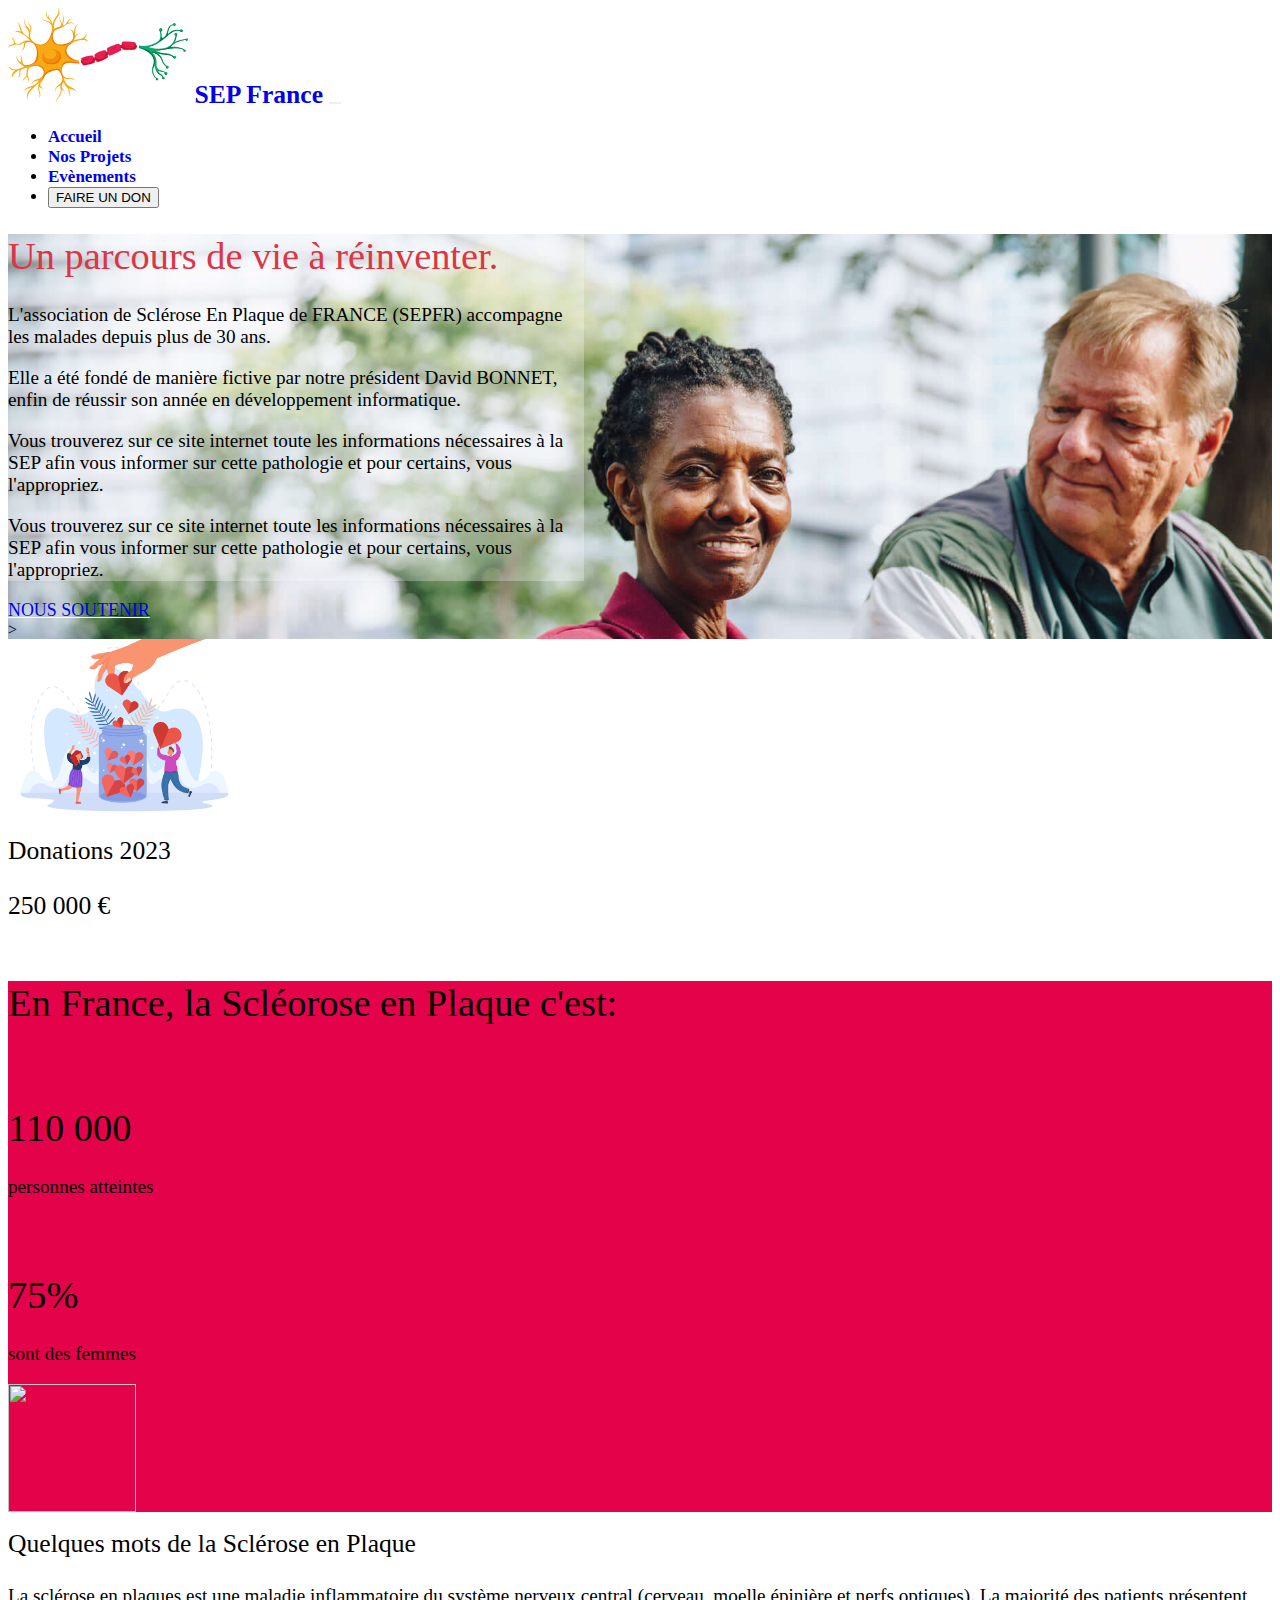
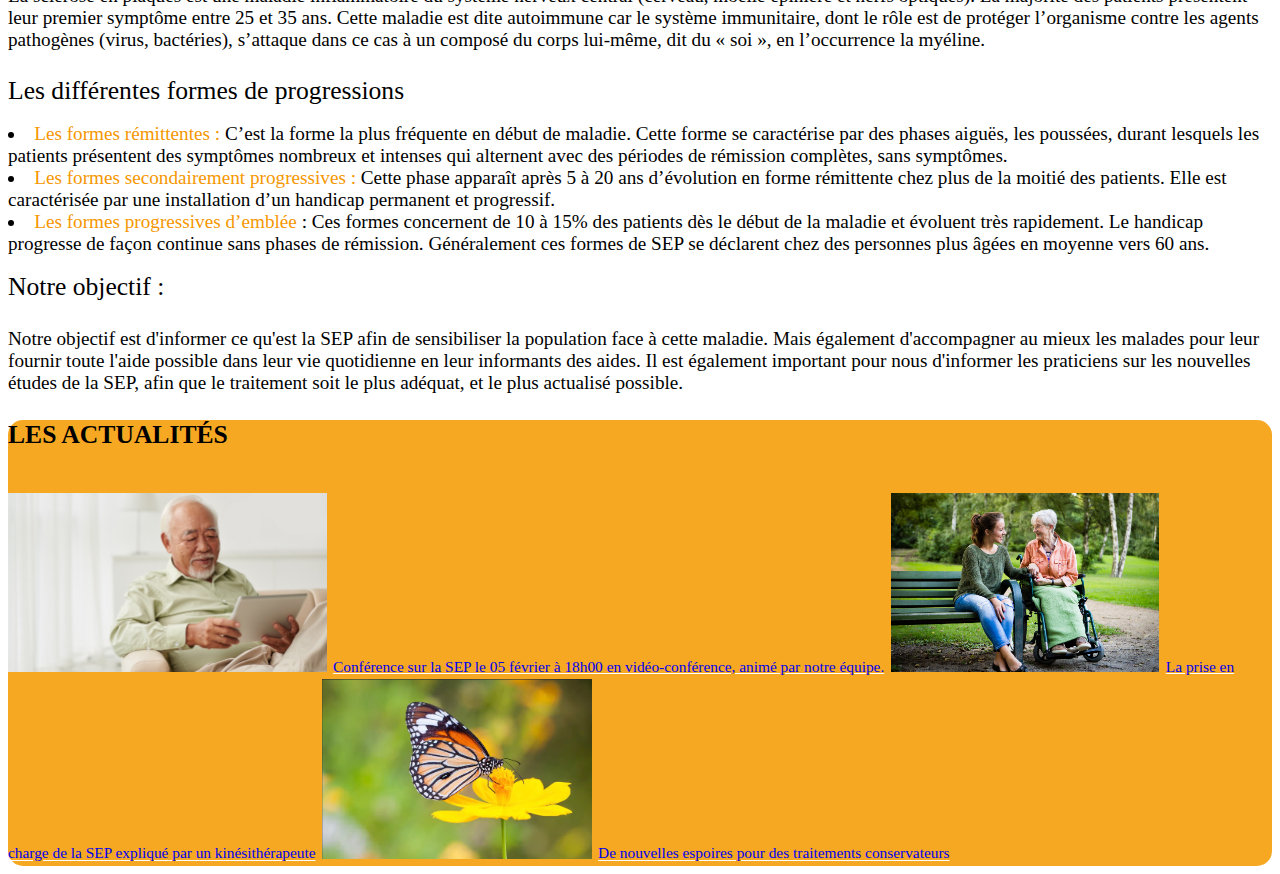
==== index.html @ d8bc522e "Création page d'accueil + Style" ====
<!DOCTYPE html5>


<head>
    <title>Association Sclérose en Plaque</title>
    <meta charset="UTF-8"> 
    <link rel="stylesheet" link rel="stylesheet" href="https://cdnjs.cloudflare.com/ajax/libs/font-awesome/6.2.1/css/all.min.css" integrity="sha512-MV7K8+y+gLIBoVD59lQIYicR65iaqukzvf/nwasF0nqhPay5w/9lJmVM2hMDcnK1OnMGCdVK+iQrJ7lzPJQd1w==" crossorigin="anonymous" referrerpolicy="no-referrer" />

    <link href="https://cdn.jsdelivr.net/npm/bootstrap@5.3.0-alpha1/dist/css/bootstrap.min.css" rel="stylesheet" 
    integrity="sha384-GLhlTQ8iRABdZLl6O3oVMWSktQOp6b7In1Zl3/Jr59b6EGGoI1aFkw7cmDA6j6gD" crossorigin="anonymous">
    <link rel="stylesheet" href=" style.css">
</head>

<body>

    <nav class="navbar navbar-light  bg-white navbar-expand-lg sticky-top py-3">

        <div class="container-fluid">
            <a class="navbar-brand" href="#">
             <span class="text-brand" >  <img class="img-brand" src="./img/logo_sep_nologo.svg"  class="d-inline-block align-center" alt="">
                SEP France </span> 
              </a>


        <button class="navbar-toggler" type="button" data-bs-toggle="collapse" data-bs-target="#navbarTogglerDemo03" aria-controls="navbarTogglerDemo03" aria-expanded="false" >
            <i class="fas fa-bars" style="font-size: 7vw;"></i>
        </button>
    
      
        <div class="collapse navbar-collapse" id="navbarTogglerDemo03">
            <ul class="navbar-nav ms-auto align-items-center" style="font-weight: bold;font-size: 17px;">
                <li class="nav-item"><a class="nav-link active" data-bss-hover-animate="pulse" href="#" >Accueil</a></li>
             
                <li class="nav-item"><a class="nav-link active" data-bss-hover-animate="pulse" href="#" >Nos Projets</a></li>
                
                <li class="nav-item"><a class="nav-link active" data-bss-hover-animate="pulse" href="#" >Evènements</a></li>

                <li class="nav-item"><a class="nav-link" href="#"><button class="btn btn-danger" data-bss-hover-animate="pulse" type="button" >FAIRE UN DON</button></a></li>
            </ul>
        </div>
</div>
      </nav>


 <!--Un parcours de la vie-->
<section class="parcours-section"  style="background-image: url('./img/img_index.jpg'); background-repeat: no-repeat; background-size:cover" >

    <div class="text-white p-4">
            <div class="background-masthead p-5  p-lg-4 mt-5 mt-lg-1" >
                
            <h1 class="text-parcours">Un parcours de vie à réinventer.</h1>
            <h3  class="text-parcours mt-3">L'association de Sclérose En Plaque de FRANCE (SEPFR) accompagne les malades depuis plus de 30 ans.</h4>
         
            <h3 class="text-parcours mt-3">Elle a été fondé de manière fictive par notre président David BONNET, enfin de réussir son année en développement informatique.</h4>


                <h3 class="text-parcours mt-3 ">Vous trouverez sur ce site internet toute les informations nécessaires à la SEP afin vous informer sur cette pathologie et pour certains, vous l'appropriez.  </h4>
            
                    <h3 class="text-parcours mt-3">Vous trouverez sur ce site internet toute les informations nécessaires à la SEP afin vous informer sur cette pathologie et pour certains, vous l'appropriez.  </h4>

        
              </div>

              <div class="d-flex justify-content-center">
                <a class="btn btn-mobile btn-danger mt-5 p-2" role="button" href="#">NOUS SOUTENIR</a>
            </div>
        </div>
></section>



<!--Nombre donnation-->
<section class="text-center" >
    <div class="container align-items-center mt-5 mt-lg-3 mb-5 mb-lg-3" >
        <div class="row">
            <div class="col-lg-5 align-self-center">
                <img  class="img-fluid"  src="./img/hand-generous.png" > 
                <h1 class="text-center h1">Donations 2023 </h1>
                </div>

                <div class="col-lg align-self-center">
                    


<div class="row align-items-center">

    <div class="col"> 

        <div class="progress">
            <div class="progress-bar progress-bar-striped progress-bar-animated bg-warning"  role="progressbar" aria-label="Basic example" style="width: 40%" aria-valuenow="25" aria-valuemin="0" aria-valuemax="100"><p  class="display-1" style="height: 1vmax;">250 000 €</p></div>
          </div>
    </div>

    <div class="col-1 "> 

        <i class="fa-solid fa-euro-sign"></i>
 
     </div>

</div>

                    
                    
                    
                    </div>
                </div>
                </div>


</section>

<!--Nombre de la SEP-->
<section class="text-center text-white  " style="background-color: #e4024b;"  >
    <div class="container " >
        <div class="row" >
            <div class="col-lg-4 align-self-center mt-5">
                <div class="mx-auto">
                    <h1>En France, la Scléorose en Plaque c'est:</h2> </br>
                       
                </div>
            </div>
            <div class="col-lg-4 mt-lg-5 mb-lg-5 align-self-center">
                <div class="mx-auto"></div>
                <h1>110 000 </h1>
                <h3>personnes atteintes</h3> </br>
                <h1>75%</h2>
                    <h3>sont des femmes</h3>
            </div>
            <div class="col-lg-4 align-self-center mt-5 mb-5">

                <img class="img-don" src="https://backeducation.be/Test2/faire_un_don.svg"   />
              
        
        </div>
    </div>
</section>


<!--Présentation de la maladie-->

<section class="mt-5">

<div class="row p-4" >
       
        <div class="col">
            <div class="row"> 

                <div class="col-lg align-self-center">
                 <h1 class="text-center text-danger">Quelques mots de la Sclérose en Plaque</h1>
                    </div>
                    <div class="align-self-center">
                        <h4 class="">La sclérose en plaques est une maladie inflammatoire du système nerveux central (cerveau, moelle épinière et nerfs optiques). La majorité des patients présentent leur premier symptôme entre 25 et 35 ans. Cette maladie est dite autoimmune car le système immunitaire, dont le rôle est de protéger l’organisme contre les agents pathogènes (virus, bactéries), s’attaque dans ce cas à un composé du corps lui-même, dit du « soi », en l’occurrence la myéline.

                        </h4>
                    </div>
            </div>

            <div class="row mt-4"> 
                <div class="align-self-center ">
                    <h1 class="text-center text-danger" >Les différentes formes de progressions</h1>
                    </div>
                    <div class="col-lg align-self-center">
                        <div class="row">
                            <div class="col-lg-4">
                                <div class="mx-auto">
                                    <li class="h4"><strong style="color: rgb(245, 151, 0);"> Les formes rémittentes :</strong> C’est la forme la plus fréquente en début de maladie. Cette forme se caractérise par des phases aiguës, les poussées, durant lesquels les patients présentent des symptômes nombreux et intenses qui alternent avec des périodes de rémission complètes, sans symptômes. </li> 
                                </div>
                            </div>
                            <div class="col-lg-4 ">
                                <div class="mx-auto"></div>
                                <li class="h4"><strong style="color: rgb(245, 151, 0);"> Les formes secondairement progressives :</strong> Cette phase apparaît après 5 à 20 ans d’évolution en forme rémittente chez plus de la moitié des patients. Elle est caractérisée par une installation d’un handicap permanent et progressif.</li>
    
                            </div>
                            <div class="col-lg-4">
                             <!--Blabla-->   
                             <li class="h4"><strong style="color: rgb(245, 151, 0);"> Les formes progressives d’emblée </strong>: Ces formes concernent de 10 à 15% des patients dès le début de la maladie et évoluent très rapidement. Le handicap progresse de façon continue sans phases de rémission. Généralement ces formes de SEP se déclarent chez des personnes plus âgées en moyenne vers 60 ans.</li>
                            </div>
                    </div>
            </div>
            <div class="row  mt-4"> 

                <div class="col-lg-3 align-self-center">
                 <h1 class="text-center text-danger">Notre objectif :</h1>
                    </div>
                    <div class="col-lg align-self-center">
                        <h4 class="">Notre objectif est d'informer ce qu'est la SEP afin de sensibiliser la population face à cette maladie. Mais également d'accompagner au mieux les malades pour leur fournir toute l'aide possible dans leur vie quotidienne en leur informants des aides. Il est également important pour nous d'informer les praticiens sur les nouvelles études de la SEP, afin que le traitement soit le plus adéquat, et le plus actualisé possible. </h4>
                    </div>
            </div>
 
 </div>   
  
</div>     
        <!--Les actualités-->
<div class="col-lg-3 mt-5 mt-lg-0">
    <section class="text-white p-4" style=" border-radius: 15px; background-color: #f6a822;">
    
        
        <p class="display-4">LES ACTUALITÉS</p>
         
        <br>
<div class="text-center ">

        <img class="img-fluid mb-2"   src="./img/actu1.jpg"> </img>
        
        <a  class="h5 text-white" href="#" >Conférence sur la SEP le 05 février à 18h00 en vidéo-conférence, animé par notre équipe.</a>
            <img class="img-fluid mt-2 b-2" src="./img/actu2.jpg"> </img>
        
            <a  class="h5 text-white" href="#">La prise en charge de la SEP expliqué par un kinésithérapeute</a>
                <img class="img-fluid  mt-2 mb-2" src="./img/actu3.jpg"> </img>
            
                <a  class="h5 text-white" href="#">De nouvelles espoires pour des traitements conservateurs</a>
                </div>
            </div>
        
        </section>
</div>

</div>
</div>
</section>


</body>





<script src="https://cdn.jsdelivr.net/npm/bootstrap@5.3.0-alpha1/dist/js/bootstrap.bundle.min.js" integrity="sha384-w76AqPfDkMBDXo30jS1Sgez6pr3x5MlQ1ZAGC+nuZB+EYdgRZgiwxhTBTkF7CXvN" crossorigin="anonymous"></script>
---- style.css ----
h1,.h1{

    font-size: 8vw;
}

h3,.h3 {

font-size: 4.2vw;
font-weight: 250;

}

h4,.h4 {

    font-size: 5vw;
    font-weight: 300;
}

h5,.h5 {
    font-size: 4vw;
    font-weight: 200;
}

.text-brand {

    font-size: 4.5vw; 
    font-weight:600
}

.img-brand {
    width: 20vw;
}

.display-4  {

font-size: 7vw;
font-weight: 600;
}

.btn-mobile {

font-size: 5vw;
}


.navbar-toggler {
    border: none;
    outline: none;
    color: black;
  }
  .navbar-toggler:focus {
      outline: none;
      box-shadow: none;
  }


  .background-masthead {
background-color: rgba(255, 167, 3, 0.498);

}

.progress, .display-1 {
    height: 15vw;
   margin-left: 0px;
    font-size: 4.7vw;
    font-weight: 500;
    border-radius: 10px
}

.fa-solid {

    font-size: 8vw;
}



.img-don {
    height: 30vw;
}

a {
    text-decoration: underline;
    text-decoration-color: white;
}

/** Spécifique Page DON ***/
form {
    border-top: 5px solid #1b72d6;
    border-radius: 10px;
    box-shadow: 0px 2px 10px rgba(0,0,0,.075);
    background-color: #fff;
    padding: 0;
    max-width: 600px;
    margin: auto;
  }

  .p-dons {

    font-size: 4vw;
    font-weight: 400;
    }


/** Spécifique Page Projets **/
svg {

    width:30vw;
}



@media screen and (min-width: 992px) { 


    .background-masthead {
background-color: rgba(255, 255, 255, 0.286);
width: 45vmax;
}

h1,.h1{

font-size: 3vw;
font-weight: 300;
}

h3,.h3{

font-size: 1.5vw;
font-weight: 200;
}

h4,.h4 {
    
    font-size: 1.5vw;
}

.display-4 {

    font-size: 2vw;
}

h5,.h5 {

    font-size: 1.2vw;
}

.text-brand {

    font-size: 2vw; font-weight:600"
}

.text-parcours:first-child {

color:#dc3545
}

.text-parcours {

color:black;
font-weight: 300;
}

.img-brand {
    width: 20vmin;
}

.btn-mobile {

    font-size: 1.4vw;
  
}

.progress, .display-1 {
    height: 5vw;
   margin-left: 0px;
    font-size: 2vw;
    font-weight: 500;
    border-radius: 10px
}

.fa-solid {

font-size: 3vw;
}

.img-don {
    height: 10vw;
}

.img-fluid {

    height: 14vw;
}

.text-center, .h1 {
  font-size: 2vw;
  font-weight: 500;
}



}
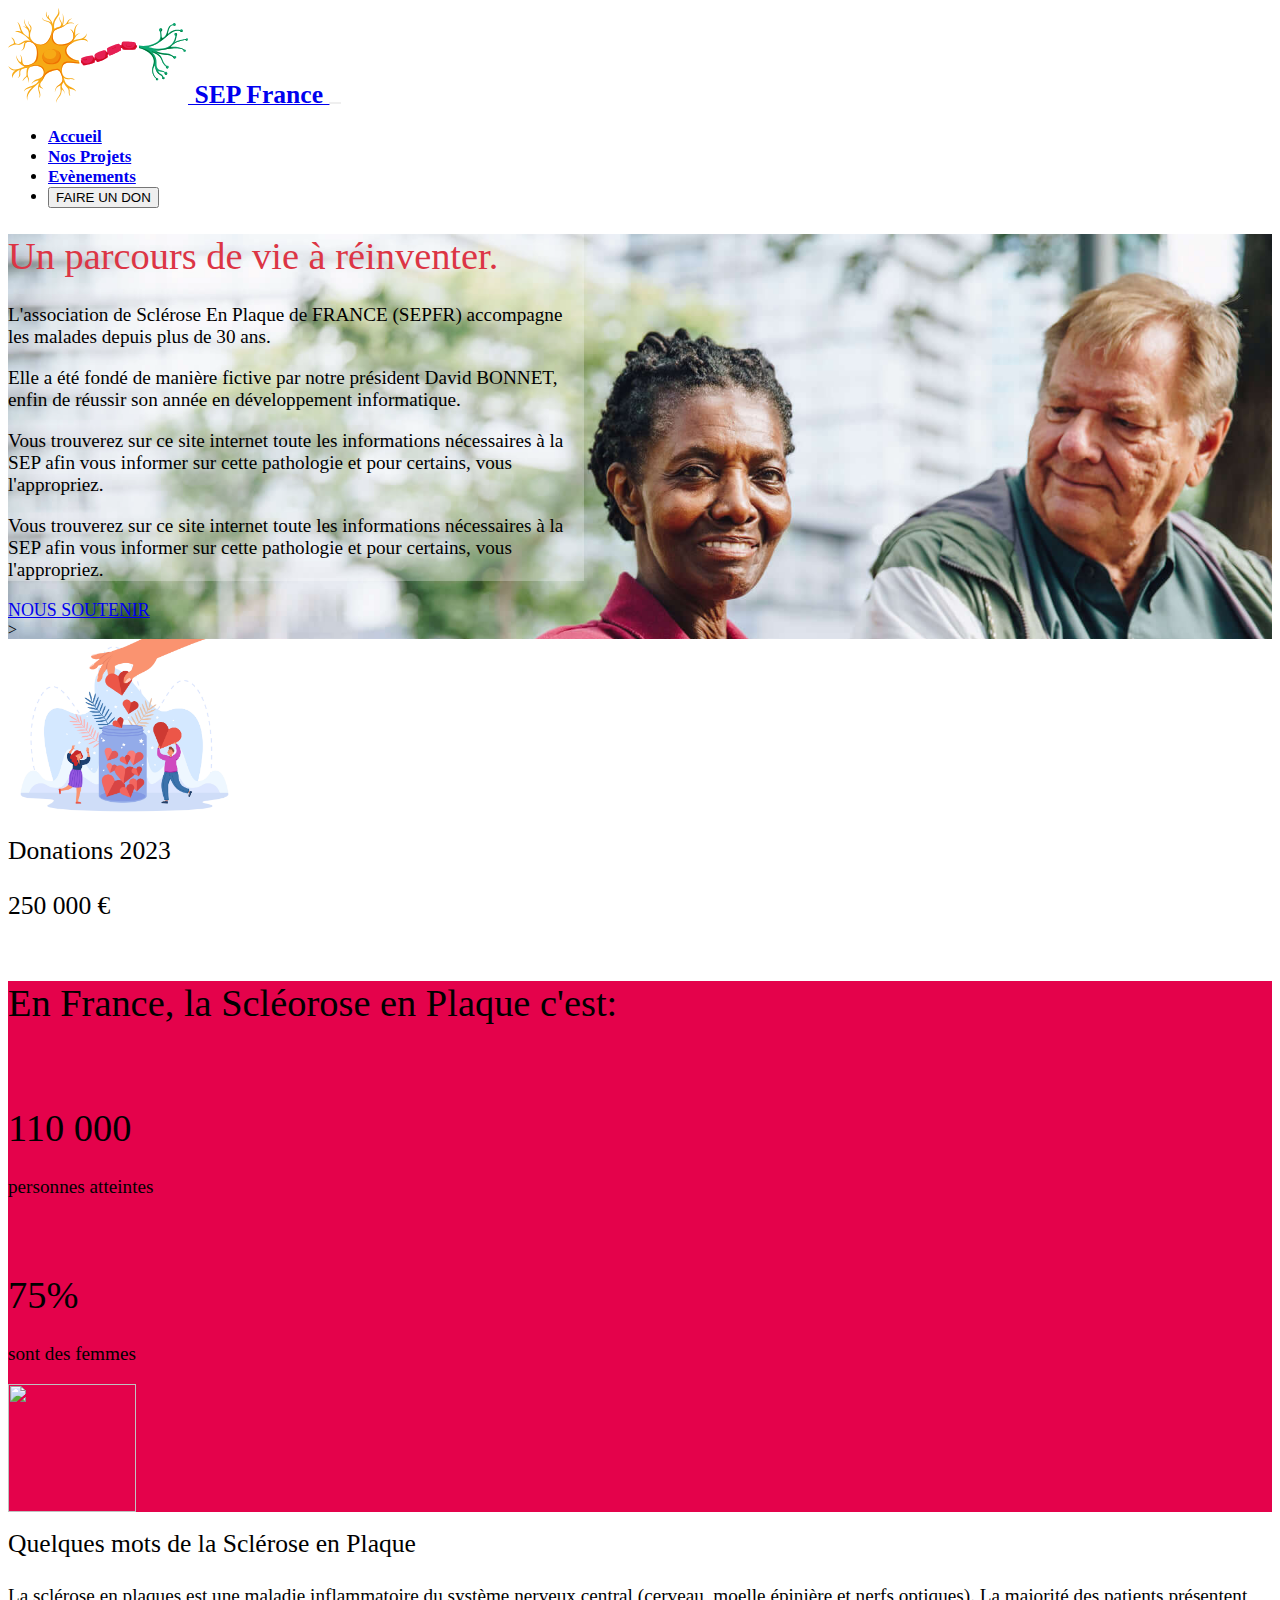
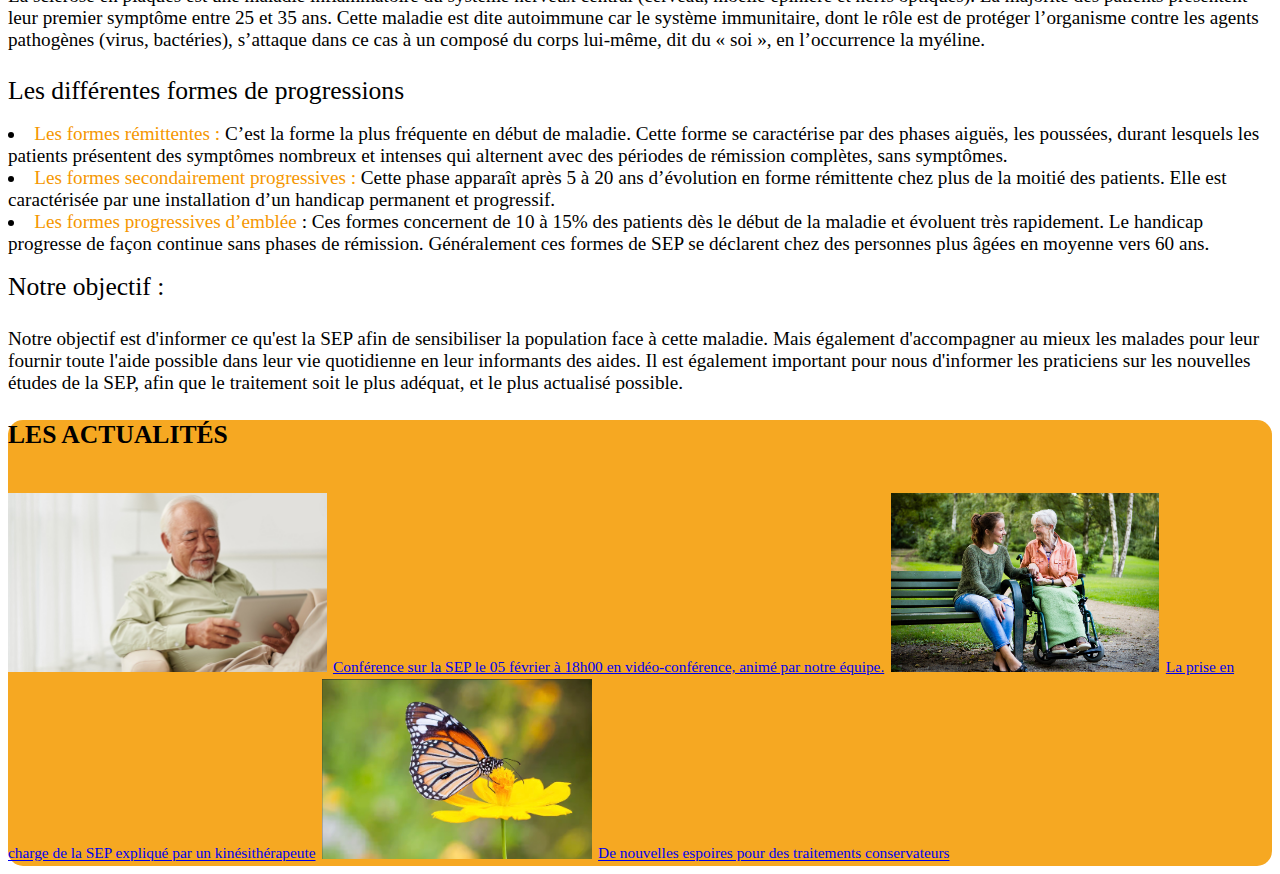
==== commit 6cf283dd: "Ajout de la page de dons" ====
--- a/index.html
+++ b/index.html
@@ -29,13 +29,13 @@
       
         <div class="collapse navbar-collapse" id="navbarTogglerDemo03">
             <ul class="navbar-nav ms-auto align-items-center" style="font-weight: bold;font-size: 17px;">
-                <li class="nav-item"><a class="nav-link active" data-bss-hover-animate="pulse" href="#" >Accueil</a></li>
+                <li class="nav-item"><a class="nav-link active" data-bss-hover-animate="pulse" href="index.html" >Accueil</a></li>
              
                 <li class="nav-item"><a class="nav-link active" data-bss-hover-animate="pulse" href="#" >Nos Projets</a></li>
                 
                 <li class="nav-item"><a class="nav-link active" data-bss-hover-animate="pulse" href="#" >Evènements</a></li>
 
-                <li class="nav-item"><a class="nav-link" href="#"><button class="btn btn-danger" data-bss-hover-animate="pulse" type="button" >FAIRE UN DON</button></a></li>
+                <li class="nav-item"><a class="nav-link" href="dons.html"><button class="btn btn-danger" data-bss-hover-animate="pulse" type="button" >FAIRE UN DON</button></a></li>
             </ul>
         </div>
 </div>
@@ -44,7 +44,6 @@
 
  <!--Un parcours de la vie-->
 <section class="parcours-section"  style="background-image: url('./img/img_index.jpg'); background-repeat: no-repeat; background-size:cover" >
-
     <div class="text-white p-4">
             <div class="background-masthead p-5  p-lg-4 mt-5 mt-lg-1" >
                 
--- a/style.css
+++ b/style.css
@@ -84,31 +84,31 @@
     text-decoration-color: white;
 }
 
-/** Spécifique Page DON ***/
+/** Spécifique Page DONS START ***/
 form {
     border-top: 5px solid #1b72d6;
     border-radius: 10px;
     box-shadow: 0px 2px 10px rgba(0,0,0,.075);
     background-color: #fff;
-    padding: 0;
-    max-width: 600px;
-    margin: auto;
-  }
-
-  .p-dons {
-
     font-size: 4vw;
-    font-weight: 400;
-    }
-
-
-/** Spécifique Page Projets **/
-svg {
-
-    width:30vw;
-}
-
-
+
+  }
+
+  form h2 {
+font-size: 6vw;
+  }
+
+.form-control {
+    font-size: 4vw;
+  height: 12vw;
+}
+
+form .btn {
+font-size: 5vw;
+    height: 15vw;
+}
+
+/** Spécifique Page DONS  END ***/
 
 @media screen and (min-width: 992px) { 
 
@@ -198,7 +198,65 @@
   font-weight: 500;
 }
 
-
-
-}
-
+/** Spécifique Page DONS START ***/
+form {
+max-width: 50%;
+font-size: 2vw;
+  }
+
+  .title {
+
+    font-size: 1.5vw;
+  }
+  
+  form h2 {
+font-size: 1vw;
+  }
+
+  form h3 {
+    font-size: 1.5vw;
+      }
+
+  .form-label {
+  font-size: 1vw;
+}
+.form-control {
+    font-size: 1vw;
+  height: 2vw;
+}
+
+form .btn {
+font-size: 2vw;
+    height: auto;
+}
+
+/** Spécifique Page DONS  END ***/
+
+
+
+
+/*** Animations **/
+
+.nav-link:hover, a {
+    text-decoration: underline;
+    }
+
+    .background-masthead { 
+        animation: fadeIn 2s; 
+    }
+        @keyframes fadeIn {
+      0% { translate: -100%; }
+      100% { translate: 0%; }
+    }
+    
+    
+    @keyframes animate_progress {
+      0% { translate: -100%; }
+      100% { translate: 0%; }
+    }
+    
+
+}
+
+
+
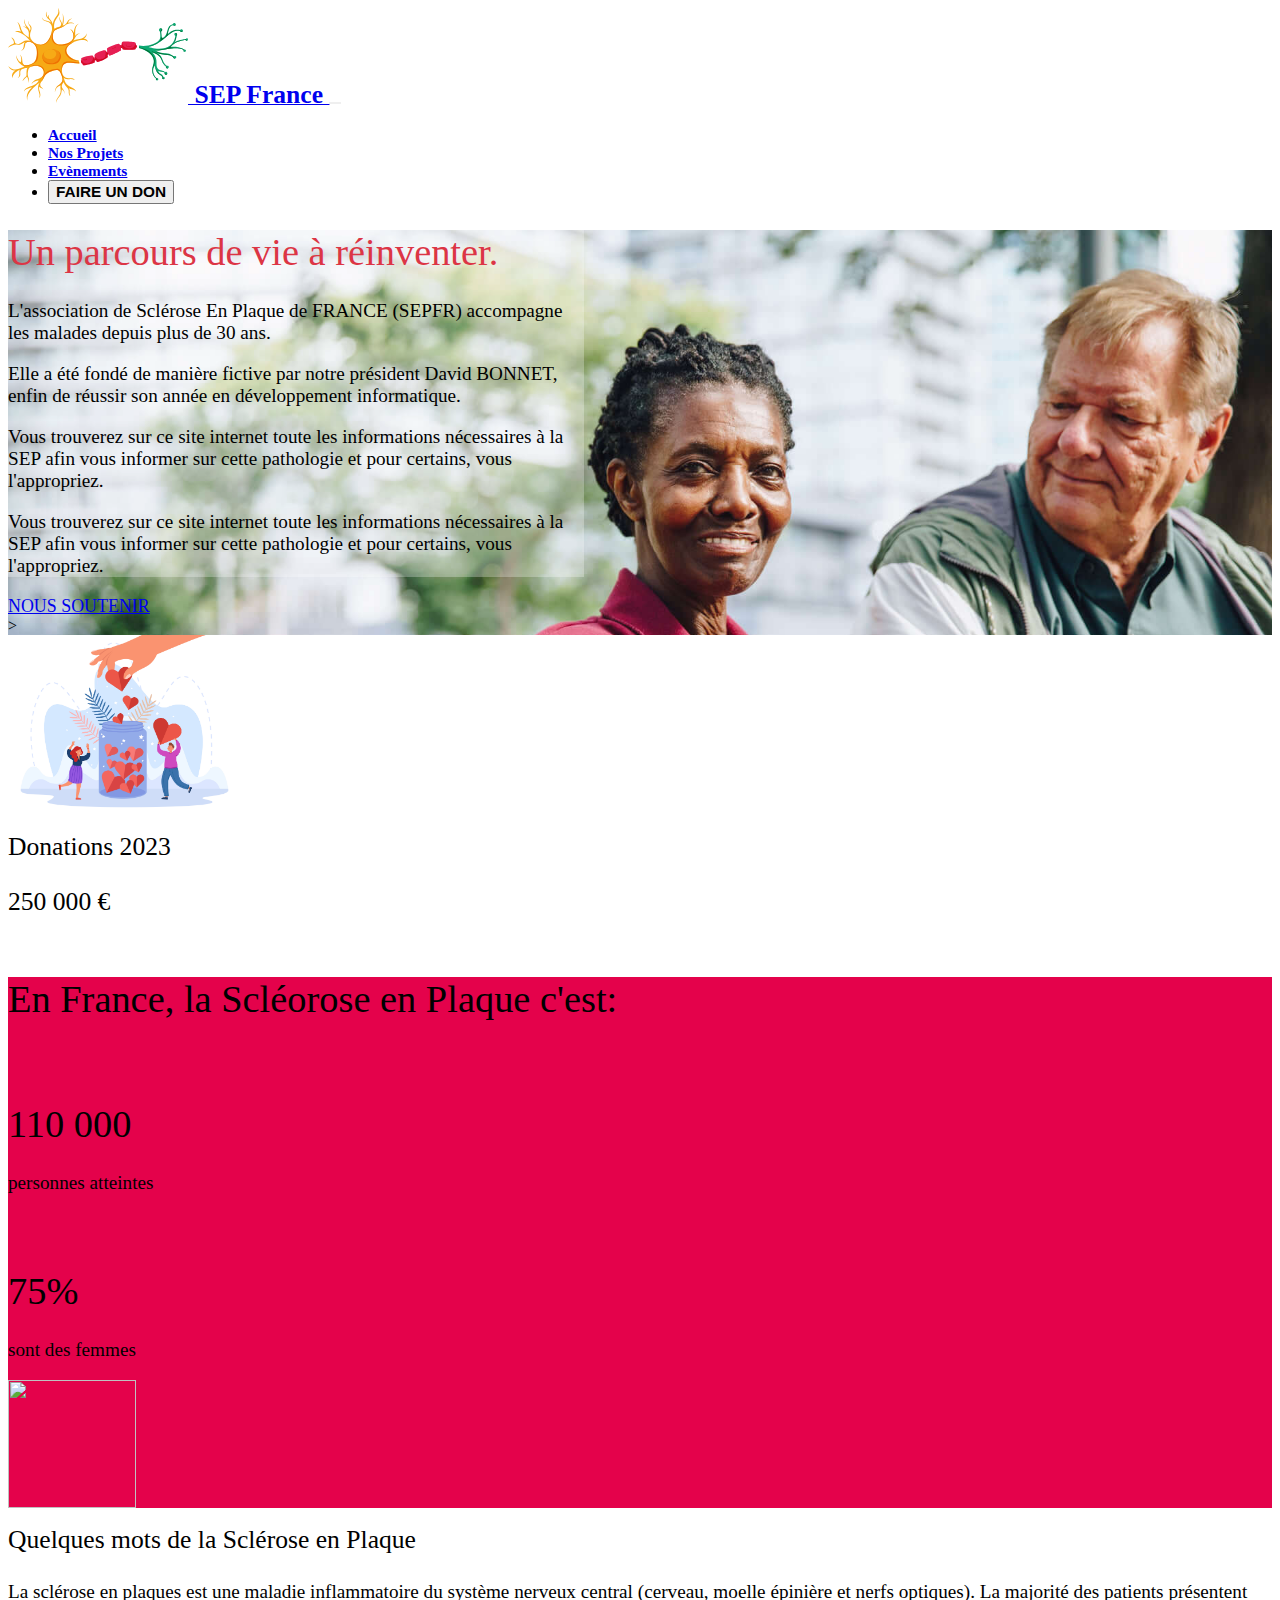
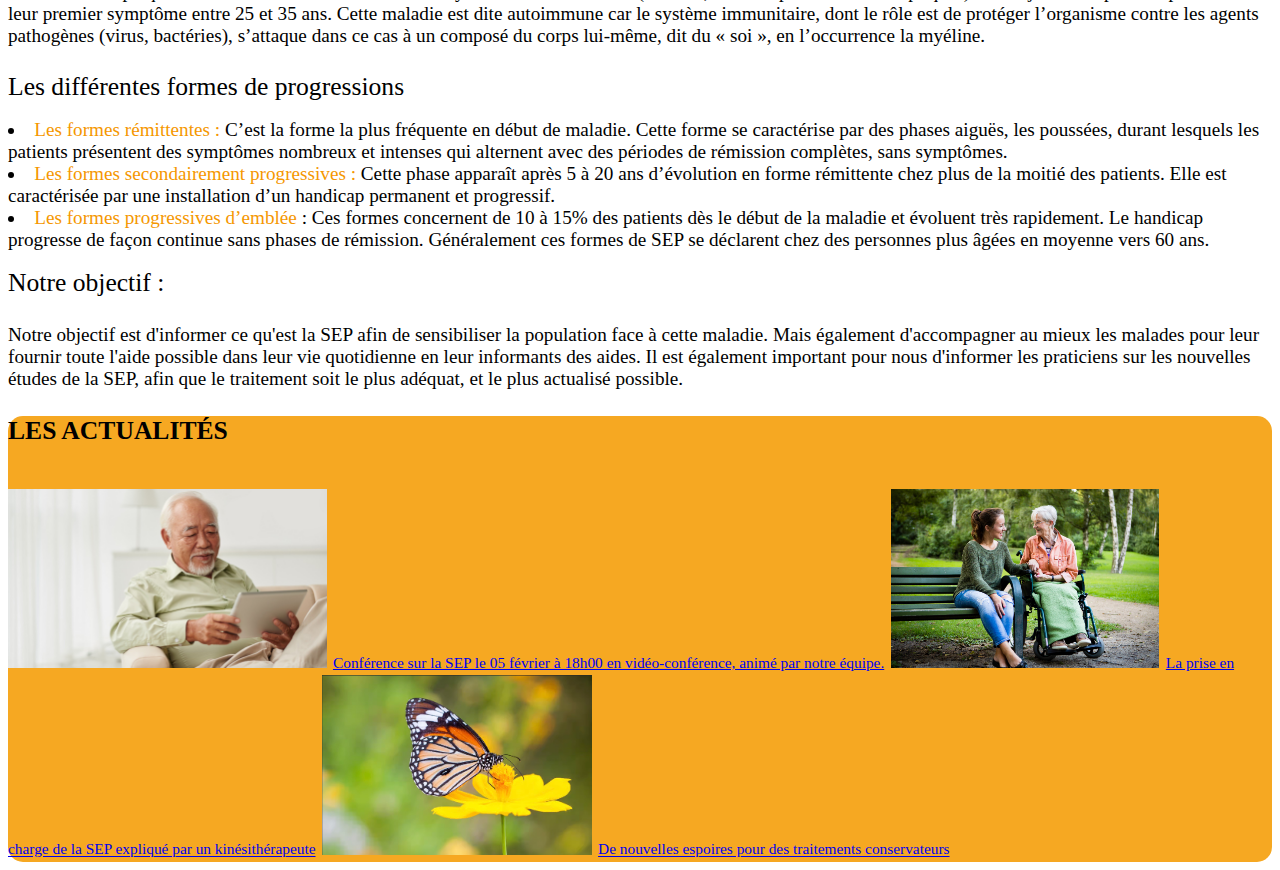
==== commit 58faa1da: "Correction navbar" ====
--- a/index.html
+++ b/index.html
@@ -28,12 +28,12 @@
     
       
         <div class="collapse navbar-collapse" id="navbarTogglerDemo03">
-            <ul class="navbar-nav ms-auto align-items-center" style="font-weight: bold;font-size: 17px;">
+            <ul class="navbar-nav ms-auto align-items-center"f>
                 <li class="nav-item"><a class="nav-link active" data-bss-hover-animate="pulse" href="index.html" >Accueil</a></li>
              
-                <li class="nav-item"><a class="nav-link active" data-bss-hover-animate="pulse" href="#" >Nos Projets</a></li>
+                <li class="nav-item"><a class="nav-link" data-bss-hover-animate="pulse" href="projets.html" >Nos Projets</a></li>
                 
-                <li class="nav-item"><a class="nav-link active" data-bss-hover-animate="pulse" href="#" >Evènements</a></li>
+                <li class="nav-item"><a class="nav-link" data-bss-hover-animate="pulse" href="events.html" >Evènements</a></li>
 
                 <li class="nav-item"><a class="nav-link" href="dons.html"><button class="btn btn-danger" data-bss-hover-animate="pulse" type="button" >FAIRE UN DON</button></a></li>
             </ul>
--- a/style.css
+++ b/style.css
@@ -74,7 +74,6 @@
 }
 
 
-
 .img-don {
     height: 30vw;
 }
@@ -83,6 +82,13 @@
     text-decoration: underline;
     text-decoration-color: white;
 }
+
+.nav-item, .nav-item button  {
+font-size: 4vw;
+}
+
+
+
 
 /** Spécifique Page DONS START ***/
 form {
@@ -110,6 +116,31 @@
 
 /** Spécifique Page DONS  END ***/
 
+
+
+
+/** Spécifique Page Projets **/
+svg {
+
+    width:30vw;
+}
+/** Spécifique Page Projets END **/
+
+
+/** Spécifique Page Evènements START **/
+
+.select_date {
+flex: auto;
+font-size: 4vw; 
+}
+
+
+/** Spécifique Page Evènements END **/
+
+
+
+/** Spécifique Version ordinateur / tablette START ***/
+
 @media screen and (min-width: 992px) { 
 
 
@@ -147,8 +178,10 @@
 
 .text-brand {
 
-    font-size: 2vw; font-weight:600"
-}
+    font-size: 2vw; 
+    font-weight:600;
+}
+
 
 .text-parcours:first-child {
 
@@ -198,6 +231,13 @@
   font-weight: 500;
 }
 
+.nav-item, .nav-item button  {
+    font-size: 1.2vw;
+    font-weight: 700;
+    }
+    
+
+
 /** Spécifique Page DONS START ***/
 form {
 max-width: 50%;
@@ -233,6 +273,14 @@
 /** Spécifique Page DONS  END ***/
 
 
+/** Spécifique Page Evènements START **/
+
+.select_date {
+    font-size: 1.3vw;
+}
+
+
+/** Spécifique Page Evènements END **/
 
 
 /*** Animations **/
@@ -257,6 +305,6 @@
     
 
 }
-
-
-
+/** Spécifique Version ordinateur / tablette END ***/
+
+
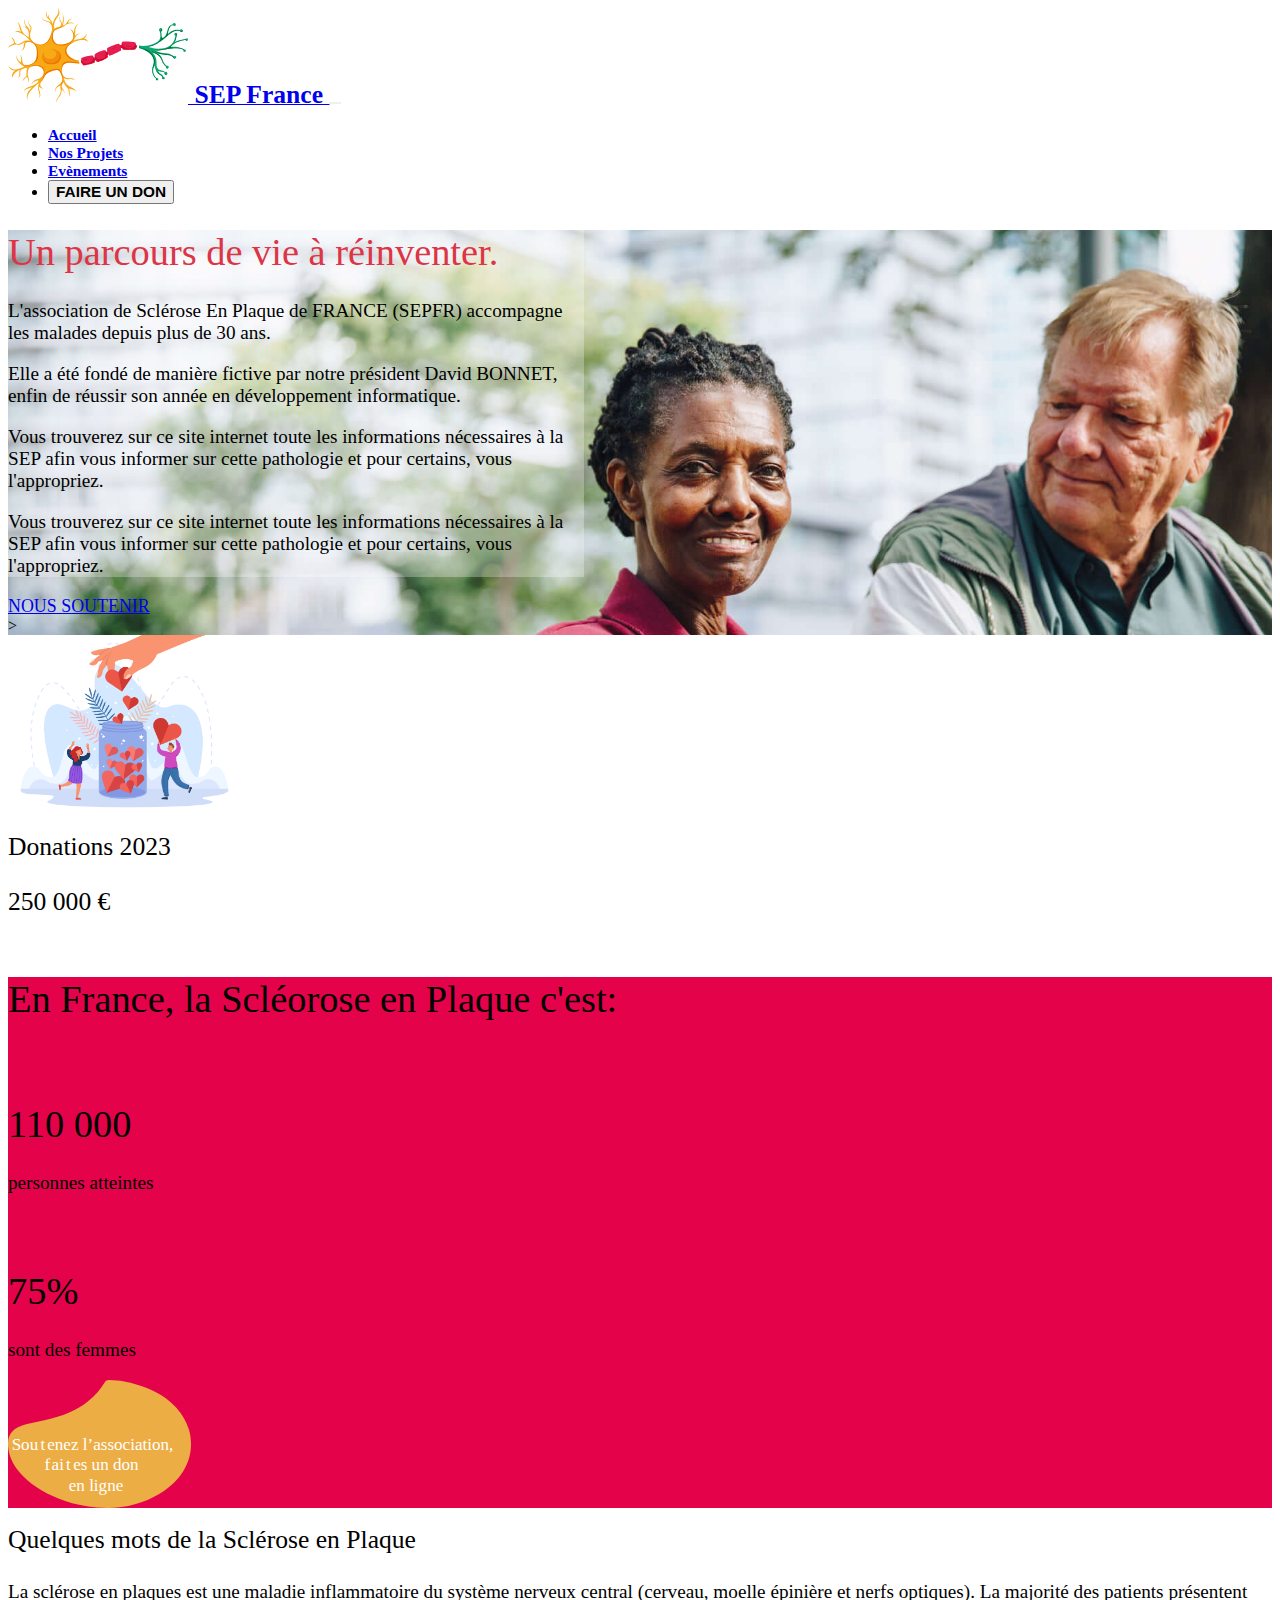
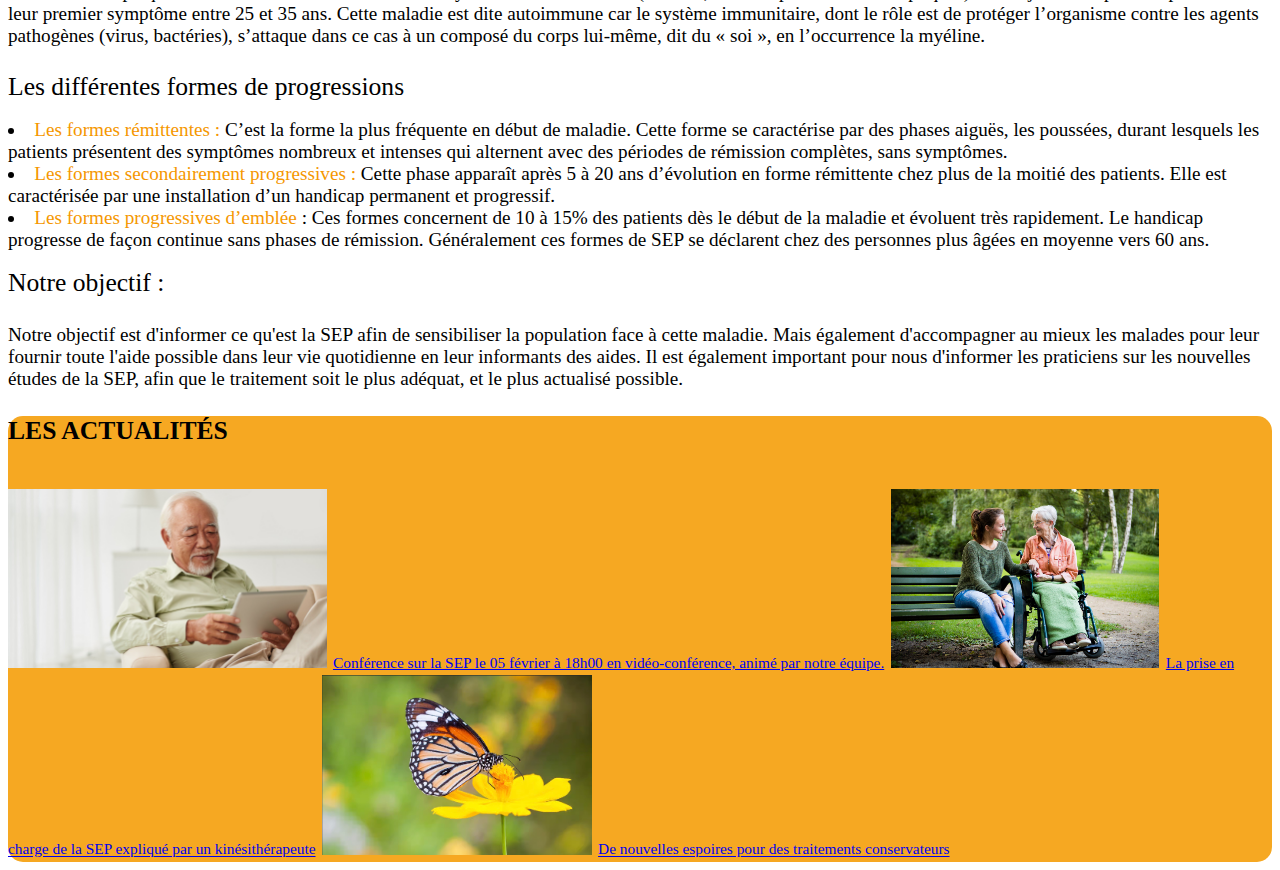
==== commit b5f5cd62: "Corrections d'affichage + Ajout Favicon" ====
--- a/index.html
+++ b/index.html
@@ -2,10 +2,10 @@
 
 
 <head>
-    <title>Association Sclérose en Plaque</title>
+    <title>Accueil - SEP</title>
     <meta charset="UTF-8"> 
+    <link rel="icon" type="image/x-icon" href="./img/favicon.ico">
     <link rel="stylesheet" link rel="stylesheet" href="https://cdnjs.cloudflare.com/ajax/libs/font-awesome/6.2.1/css/all.min.css" integrity="sha512-MV7K8+y+gLIBoVD59lQIYicR65iaqukzvf/nwasF0nqhPay5w/9lJmVM2hMDcnK1OnMGCdVK+iQrJ7lzPJQd1w==" crossorigin="anonymous" referrerpolicy="no-referrer" />
-
     <link href="https://cdn.jsdelivr.net/npm/bootstrap@5.3.0-alpha1/dist/css/bootstrap.min.css" rel="stylesheet" 
     integrity="sha384-GLhlTQ8iRABdZLl6O3oVMWSktQOp6b7In1Zl3/Jr59b6EGGoI1aFkw7cmDA6j6gD" crossorigin="anonymous">
     <link rel="stylesheet" href=" style.css">
@@ -127,7 +127,7 @@
             </div>
             <div class="col-lg-4 align-self-center mt-5 mb-5">
 
-                <img class="img-don" src="https://backeducation.be/Test2/faire_un_don.svg"   />
+                <img class="img-don" src="./img/faire_un_don.svg"   />
               
         
         </div>
--- a/style.css
+++ b/style.css
@@ -20,6 +20,12 @@
 h5,.h5 {
     font-size: 4vw;
     font-weight: 200;
+}
+
+
+h6, .h6 {
+
+    font-size: 3.5vw
 }
 
 .text-brand {
@@ -176,6 +182,11 @@
     font-size: 1.2vw;
 }
 
+h6, .h6 {
+
+    font-size: 1.2vw
+}
+
 .text-brand {
 
     font-size: 2vw; 
@@ -280,6 +291,7 @@
 }
 
 
+
 /** Spécifique Page Evènements END **/
 
 
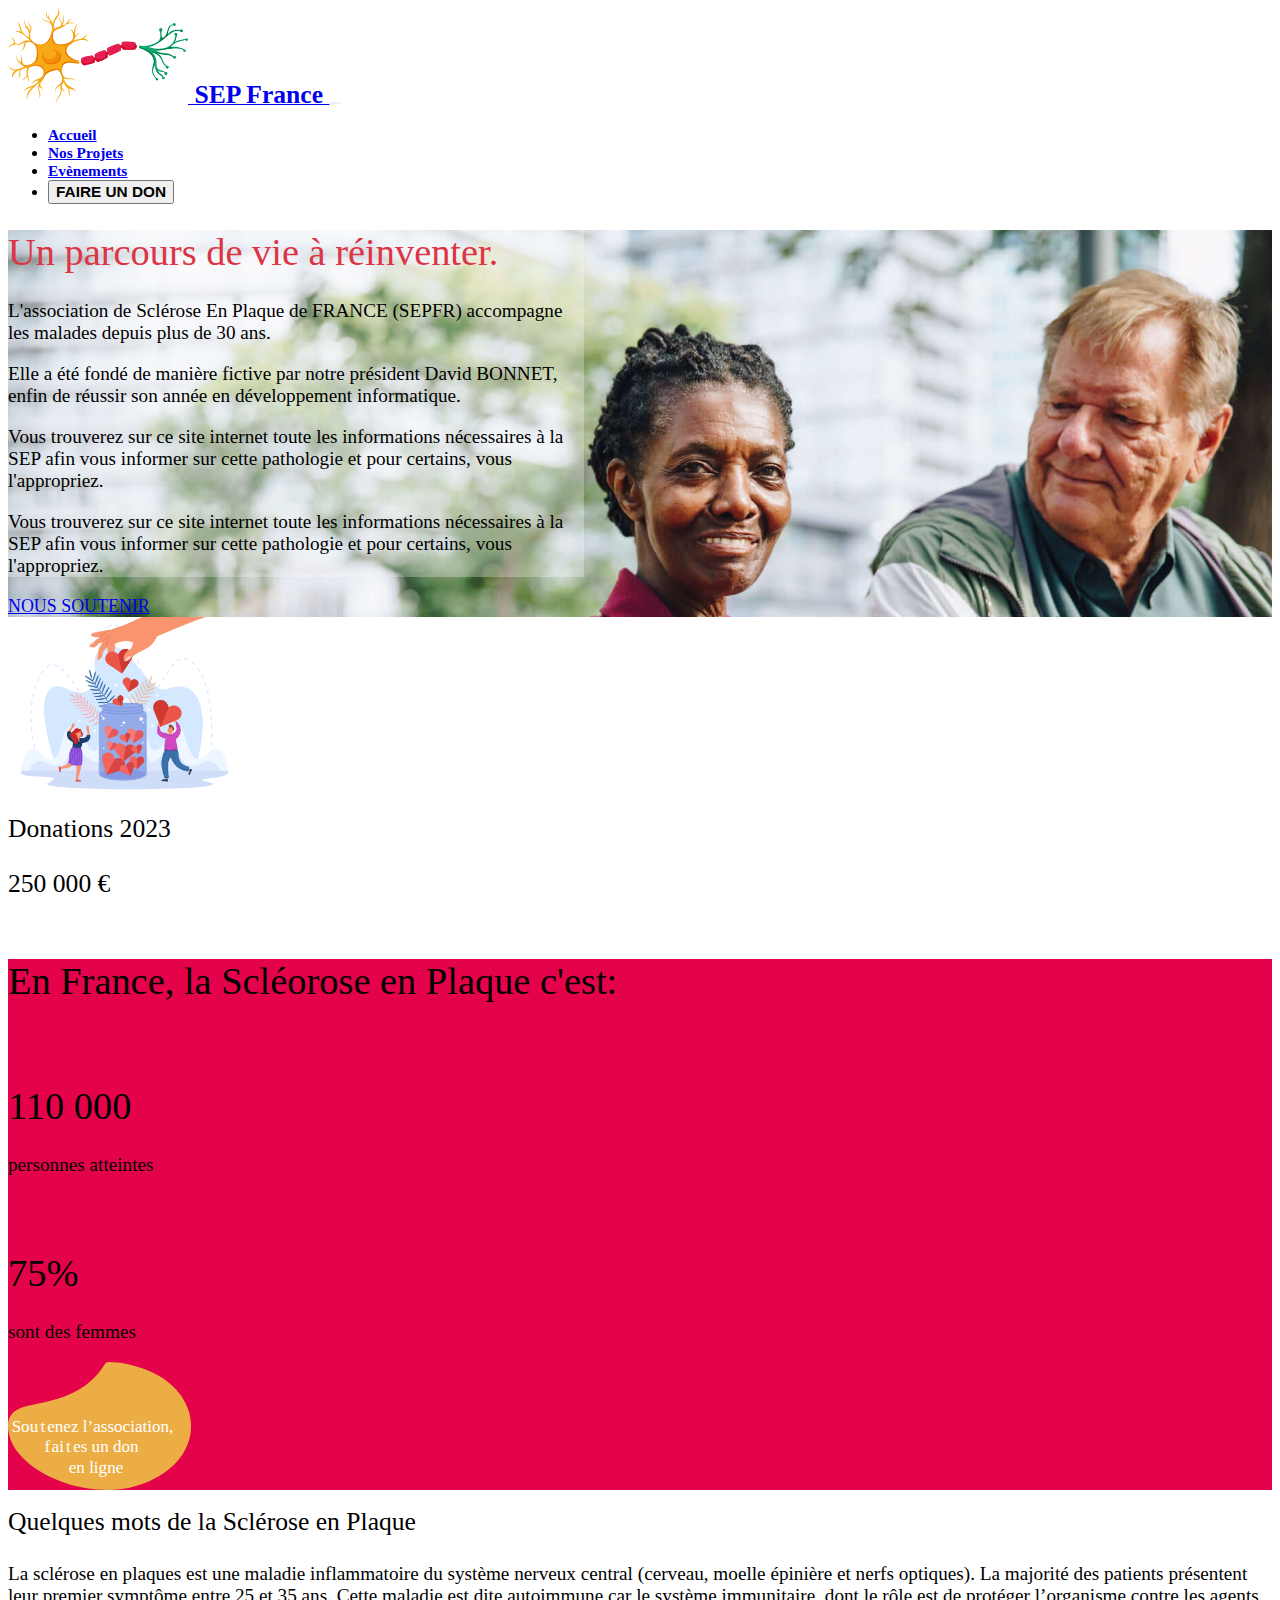
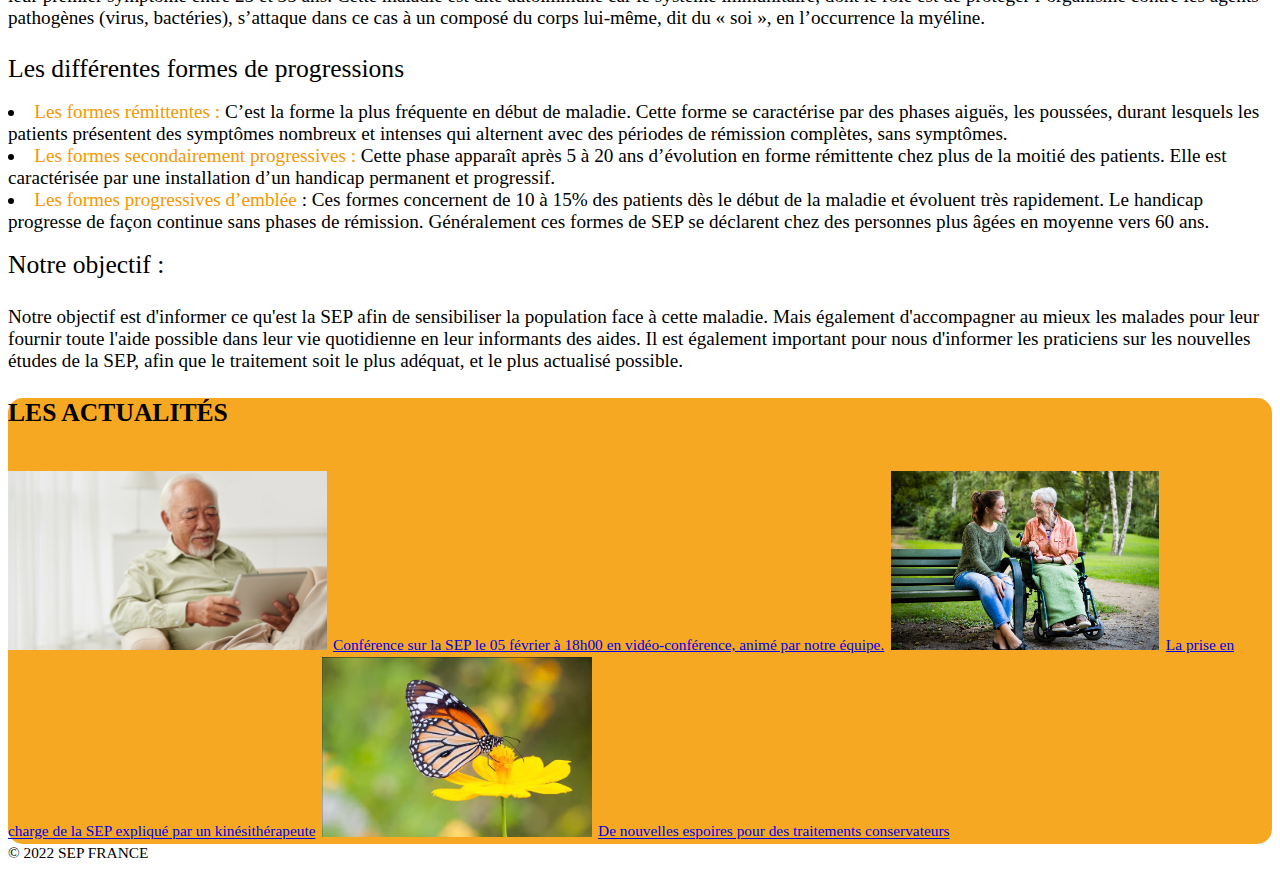
==== commit e2e97cad: "Restructuration + Ajout Footer" ====
--- a/index.html
+++ b/index.html
@@ -43,7 +43,7 @@
 
 
  <!--Un parcours de la vie-->
-<section class="parcours-section"  style="background-image: url('./img/img_index.jpg'); background-repeat: no-repeat; background-size:cover" >
+<header class="parcours-section"  style="background-image: url('./img/img_index.jpg'); background-repeat: no-repeat; background-size:cover" >
     <div class="text-white p-4">
             <div class="background-masthead p-5  p-lg-4 mt-5 mt-lg-1" >
                 
@@ -64,7 +64,7 @@
                 <a class="btn btn-mobile btn-danger mt-5 p-2" role="button" href="#">NOUS SOUTENIR</a>
             </div>
         </div>
-></section>
+</header>
 
 
 
@@ -191,7 +191,7 @@
 </div>     
         <!--Les actualités-->
 <div class="col-lg-3 mt-5 mt-lg-0">
-    <section class="text-white p-4" style=" border-radius: 15px; background-color: #f6a822;">
+    <aside class="text-white p-4" style=" border-radius: 15px; background-color: #f6a822;">
     
         
         <p class="display-4">LES ACTUALITÉS</p>
@@ -211,20 +211,26 @@
                 </div>
             </div>
         
-        </section>
-</div>
-
+        </aside>
+</div>
 </div>
 </div>
 </section>
 
 
+<footer class="py-3 border-top text-center">
+      <span class="h6">© 2022 SEP FRANCE</span>
+    </div>
+    </ul>
+  </footer>
+
+  <script src="https://cdn.jsdelivr.net/npm/bootstrap@5.3.0-alpha1/dist/js/bootstrap.bundle.min.js" integrity="sha384-w76AqPfDkMBDXo30jS1Sgez6pr3x5MlQ1ZAGC+nuZB+EYdgRZgiwxhTBTkF7CXvN" crossorigin="anonymous"></script>
+
+
 </body>
 
 
 
 
 
-<script src="https://cdn.jsdelivr.net/npm/bootstrap@5.3.0-alpha1/dist/js/bootstrap.bundle.min.js" integrity="sha384-w76AqPfDkMBDXo30jS1Sgez6pr3x5MlQ1ZAGC+nuZB+EYdgRZgiwxhTBTkF7CXvN" crossorigin="anonymous"></script>
-
-
+
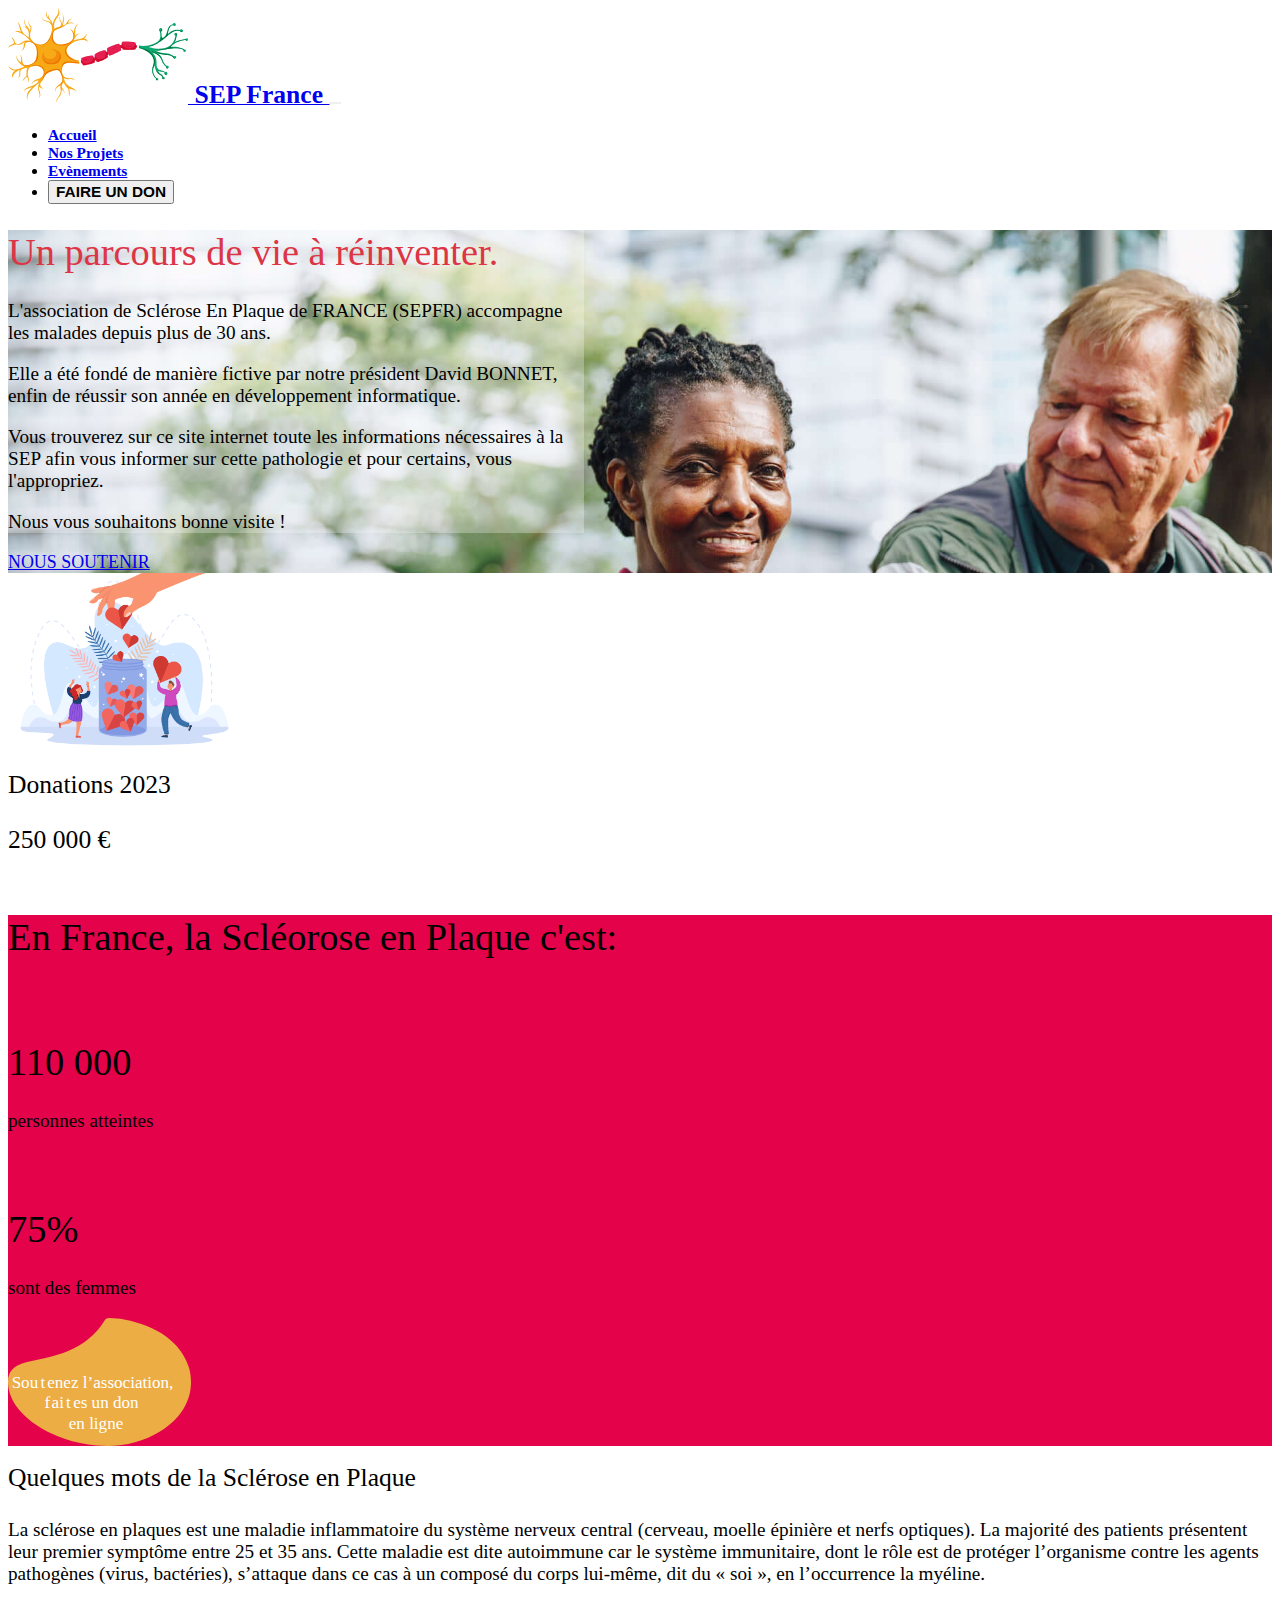
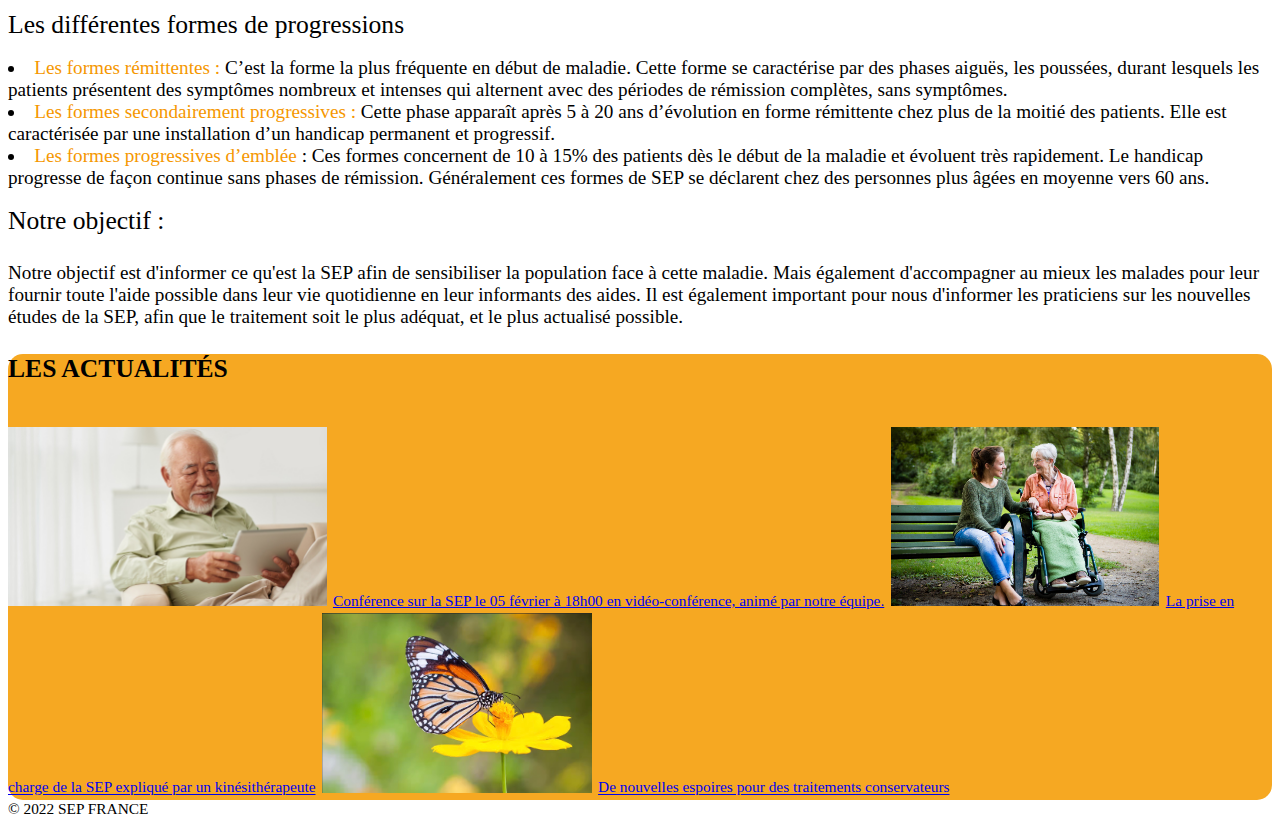
==== commit c68af653: "Correction présentation du site" ====
--- a/index.html
+++ b/index.html
@@ -55,7 +55,7 @@
 
                 <h3 class="text-parcours mt-3 ">Vous trouverez sur ce site internet toute les informations nécessaires à la SEP afin vous informer sur cette pathologie et pour certains, vous l'appropriez.  </h4>
             
-                    <h3 class="text-parcours mt-3">Vous trouverez sur ce site internet toute les informations nécessaires à la SEP afin vous informer sur cette pathologie et pour certains, vous l'appropriez.  </h4>
+                    <h3 class="text-parcours mt-3">Nous vous souhaitons bonne visite !</h4>
 
         
               </div>
